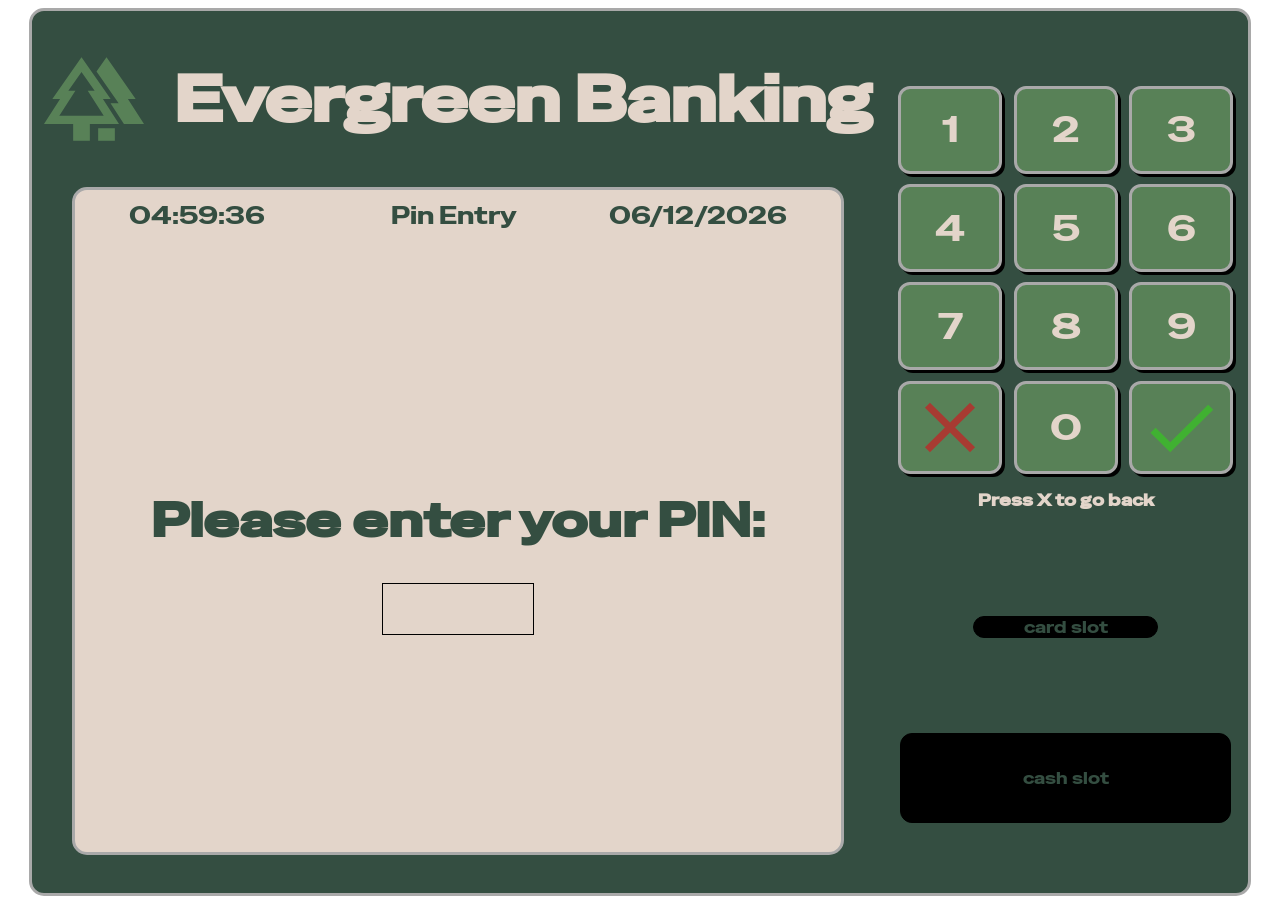
==== index.html @ eccc2c02 "added withdrawal functionality" ====
<!DOCTYPE html>
<html lang="en">
<head>
    <meta charset="UTF-8">
    <meta name="viewport" content="width=device-width, initial-scale=1.0">
    <link rel="stylesheet" href="styles.css">
    <script src="script.js" defer></script>
    <title>Evergreen Banking</title>
</head>
<body>
    <div id="outerContainer">
        <div id="leftContainer">
            <div id="titleBox">
                <img src="img/icon/forest-outline.svg" id="logo">
                <h1 id="title">Evergreen Banking</h1>
            </div>

            <div id="screenContainer">
                <div id="topBox">
                    <p id="time"></p>
                    <p id="location"></p>
                    <p id="date"></p>
                </div>


                <div class="pinEntry" id="pinEntryScreen">
                    <h1 class="pinEntry">Please enter your PIN:</h1>
                    <div class="pinEntry">
                        <h1 class="pinEntry" id="pinEntryTextDisplay"></h1>
                    </div>
                </div>

                
                <div class="lockout hidden" id="lockOutScreen">
                    <h1 class="lockout hidden">No tries remaining :&#40;</h1>
                </div>


                <div class="home hidden" id="homeScreen">
                    <button class="home hidden" id="balanceButton">Balance</button>
                    <button class="home hidden" id="withdrawButton">Withdraw</button>
                    <button class="home hidden" id="pinChangeButton">Change Pin</button>
                </div>


                <div class="balance hidden" id="balanceScreen">
                    <h1 class="balance hidden">Current Balance:</h1>
                    <h1 class="balance hidden" id="balanceDisplayText"></h1>
                </div>


                <div class="withdraw hidden" id="withdrawScreen">
                    <div class="withdraw hidden" id="quickWithdrawContainer">
                        <button class="withdraw hidden" id="withdrawTen">£10</button>
                        <button class="withdraw hidden" id="withdrawTwenty">£20</button>
                        <button class="withdraw hidden" id="withdrawFifty">£50</button>
                        <button class="withdraw hidden" id="withdrawHundred">£100</button>
                        <button class="withdraw hidden" id="withdrawCustom">Custom</button>
                    </div>
                </div>

                <div class="customWithdraw hidden" id="customWithdrawScreen">

                </div>

                <div class="pinChange hidden" id="pinChangeScreen">
                    <h1 class="pinChange hidden">pin change</h1>
                </div>

            </div>
        </div>

        <div id="rightContainer">
            <div id="keypad">
                <div class="keypadRow">
                    <button class="keypadButtons" id="button1">1</button>
                    <button class="keypadButtons" id="button2">2</button>
                    <button class="keypadButtons" id="button3">3</button>
                </div>

                <div class="keypadRow">
                    <button class="keypadButtons" id="button4">4</button>
                    <button class="keypadButtons" id="button5">5</button>
                    <button class="keypadButtons" id="button6">6</button>
                </div>

                <div class="keypadRow">
                    <button class="keypadButtons" id="button7">7</button>
                    <button class="keypadButtons" id="button8">8</button>
                    <button class="keypadButtons" id="button9">9</button>
                </div>

                <div class="keypadRow">
                    <button class="keypadButtons" id="buttonNo"><img id="noSymbol" src="img/icon/cross.svg"></button>
                    <button class="keypadButtons" id="button0">0</button>
                    <button class="keypadButtons" id="buttonYes"><img id="yesSymbol" src="img/icon/check.svg"></button>
                </div>
                <h1>Press X to go back</h1>
                
            </div>

            <div id="cardSlot"><p>card slot</p></div>

            <div id="cashSlot"><p>cash slot</p></div>
        </div>
    </div>
</body>
</html>
---- styles.css ----
@font-face {
    font-family: Oswald;
    src: url("fonts/Oswald/Oswald-VariableFont_wght.ttf");
}

@font-face {
    font-family: SpecialGothic;
    src: url("fonts/SpecialGothic/SpecialGothicExpandedOne-Regular.ttf");
}

:root {
    --main-font: SpecialGothic;


    --main-color: #344e41; 
    --accent-color: #588157;
    --accent-color-two: #a3b18a;
    --contrast-color: #e3d5ca;

    --screen-color: #e3d5ca;
}

.hidden {
    display: none !important;
}

*{
    font-family: var(--main-font);
}

body {
    display: flex;
    justify-content: center;
}

p {
    color: var(--main-color);
}

#outerContainer {
    display: flex;
    justify-content: space-evenly;
    align-items: center;

    height: 98vh;
    width: 95vw;

    background-color: var(--main-color);

    border-radius: 15px;
    border: medium darkgray solid;
}

#leftContainer {
    display: flex;
    flex-direction: column;
    flex-wrap: nowrap;
    justify-content: space-evenly;
    align-items: center;

    width: 70%;
    height: 100%;
}

#rightContainer {
    display: flex;
    flex-direction: column;
    gap: 25px;

    justify-content: space-evenly;
    align-items: center;

    width: 30%;
    height: 100%;
}

#logo {
    max-width: 100px;
    filter: brightness(0) saturate(100%) invert(48%) 
        sepia(31%) saturate(453%) hue-rotate(70deg) brightness(89%) contrast(89%);
}

#titleBox {
    display: flex;
    flex-direction: row;

    justify-content: center;
    align-items: center;
    gap: 30px;

    width: 100%;
}

#title {
    margin: 0px;
    padding: 0px;

    color: var(--contrast-color);
    
    font-size: 4rem;
}

#screenContainer {
    display: flex;
    flex-direction: column;
    justify-content: center;
    align-items: center;


    height: 75%;
    width: 90%;

    background-color: var(--contrast-color);

    margin: 0px;
    padding: 0px;

    border: medium darkgray solid;
    border-radius: 15px;
}

/*KeypadStylings*/
#keypad {
    display: flex;

    flex-direction: column;
    justify-content: space-evenly;

    text-align: center;

    height: 50%;
    width: 95%;

    border-radius: 12px;

}
#keypad > h1 {
    font-size: 1rem;
    color: var(--contrast-color);

}

.keypadRow {
    display: flex;
    justify-content: space-around;
    align-items: center;
    height: 100%;
    width: auto;
}

.keypadButtons {
    height: 90%;
    width: 30%;

    font-size: 35px;

    background-color: var(--accent-color);
    color: var(--contrast-color);

    border-radius: 12px;
    border: medium darkgray solid;

    box-shadow: 3px 3px black;
}

.keypadButtons:hover {
    background-color: var(--accent-color-two);

    box-shadow: none;
}


#yes, #no {
    background-position: center;
    background-repeat: no-repeat;
    background-size: contain;
}

#cardSlot {
    display: flex;
    align-items: center;
    justify-content: center;

    height: 20px;
    width: 50%;

    text-align: center;

    border: thin black solid;
    border-radius: 15px;

    background-color: black;
}

#cashSlot {
    display: flex;
    align-items: center;
    justify-content: center;

    height: 10%;
    width: 90%;

    text-align: center;

    border: thin black solid;
    border-radius: 12px;

    background-color: black;
}

#yesSymbol {
    max-width: 100px;

    filter: brightness(0) saturate(100%) invert(54%) sepia(51%) 
        saturate(650%) hue-rotate(66deg) brightness(95%) contrast(92%);
}
#noSymbol {
    max-width: 100px;

    filter: brightness(0) saturate(100%) invert(33%) sepia(13%) 
        saturate(4521%) hue-rotate(325deg) brightness(87%) contrast(95%);

}

#topBox {
    width:90%;

    display: flex;
    justify-content: space-around;
    align-items: center;
    flex-direction: row;

    gap: 60px;

    height: 50px;
}

#topBox > p {
    font-size: 1.5rem;
}
#location {
    padding-left: 35px;
}

/*pin entry screen*/
#pinEntryScreen {
    display: flex;
    flex-direction: column;

    justify-content: center;
    align-items: center;

    height: 100%;
    width: 100%;
}

#pinEntryScreen > h1 {
    font-size: 3rem;
    color: var(--main-color);
}

#pinEntryScreen > div {
    display: flex;
    justify-content: center;
    align-items: center;

    height: 50px;
    width: 150px;

    border: thin black solid;
}

#pinEntryTextDisplay {
    font-size: 3rem;
    color: var(--main-color);
}

/*lock out screen*/
#lockOutScreen {
    display: flex;
    flex-direction: column;
    justify-content: center;
    align-items: center;
    
    height: 100%;
    width: 100%;
}
#lockOutScreen > h1 {
    font-size: 5rem;
    color: var(--main-color);
}


/*Home / options screen*/
#homeScreen {
    display: flex;
    flex-direction: column;
    justify-content: center;
    align-items: center;

    gap: 30px;
    
    height: 100%;
    width: 100%;
}

#homeScreen > button {
    height: 20%;
    width: 35%;

    font-size: 35px;

    background-color: var(--accent-color);
    color: var(--contrast-color);

    border-radius: 12px;
    border: medium darkgray solid;

    box-shadow: 3px 3px black;

}

#homeScreen > button:hover {
    background-color: var(--accent-color-two);

    box-shadow: none;
}

/*balance display screen*/
#balanceScreen {
    display: flex;
    justify-content: center;
    align-items: center;

    flex-direction: column;

    gap: 30px;

    height: 100%;
    width: 100%;
}

#balanceScreen > h1 {
    font-size: 5rem;
    color: var(--main-color);
}

/*withdraw screen*/
#withdrawScreen {
    display: flex;
    justify-content: center;
    align-items: center;

    flex-direction: column;

    gap: 30px;

    height: 100%;
    width: 100%;
}
#quickWithdrawContainer {
    display: flex;
    justify-content: space-around;
    flex-flow: wrap row;
    
    height: 80%;
    width: 80%;
}
#quickWithdrawContainer > button {
    height: 20%;
    width: 35%;

    font-size: 35px;

    background-color: var(--accent-color);
    color: var(--contrast-color);

    border-radius: 12px;
    border: medium darkgray solid;

    box-shadow: 3px 3px black;
}

#quickWithdrawContainer > button:hover {
    background-color: var(--accent-color-two);

    box-shadow: none;
}
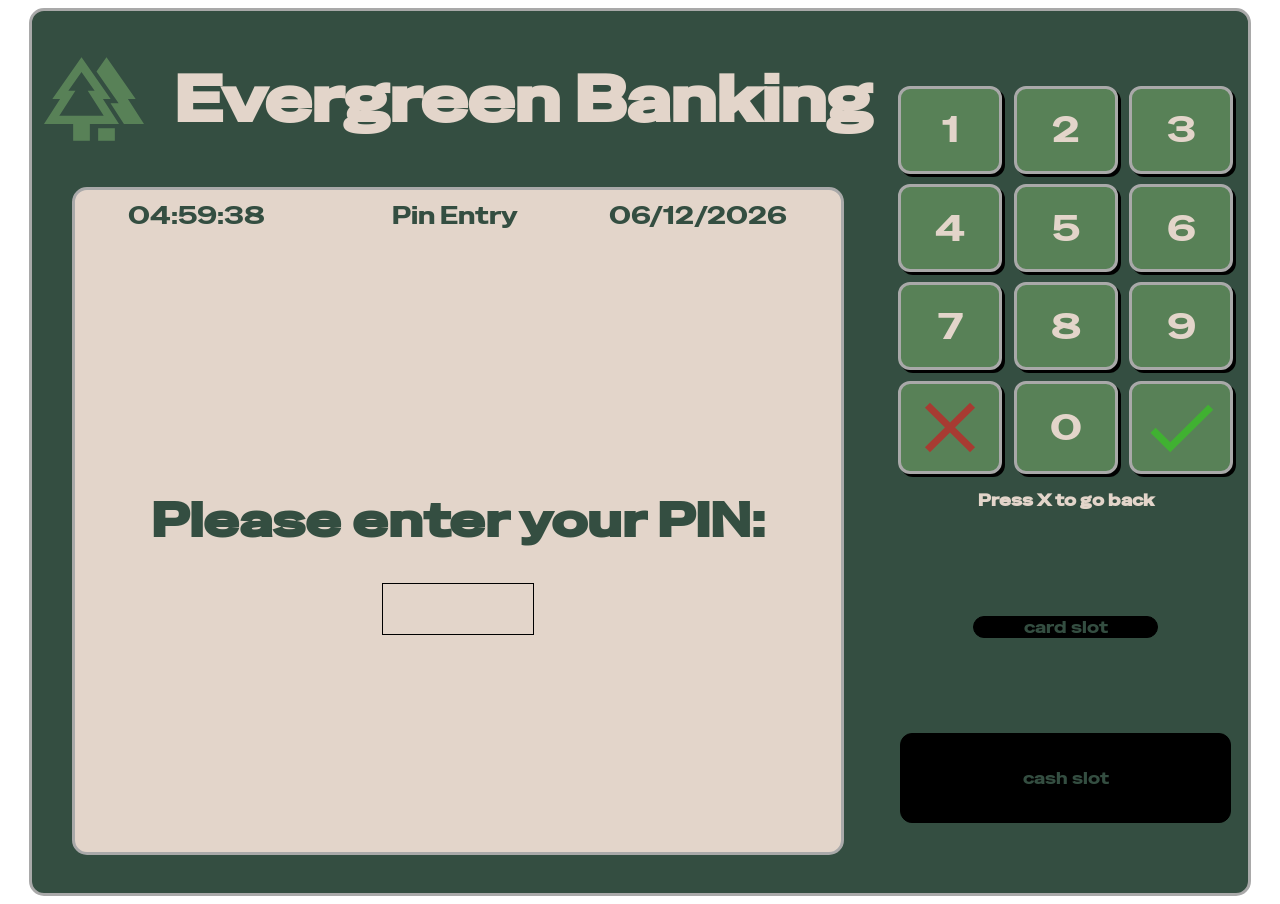
==== commit 498ca21f: "added custom entry" ====
--- a/index.html
+++ b/index.html
@@ -67,6 +67,10 @@
                     <h1 class="pinChange hidden">pin change</h1>
                 </div>
 
+                <div class="customWithdraw hidden">
+                    <h1 class="customWithdraw hidden" id="customAmountDisplay">....</h1>
+                </div>
+
             </div>
         </div>
 
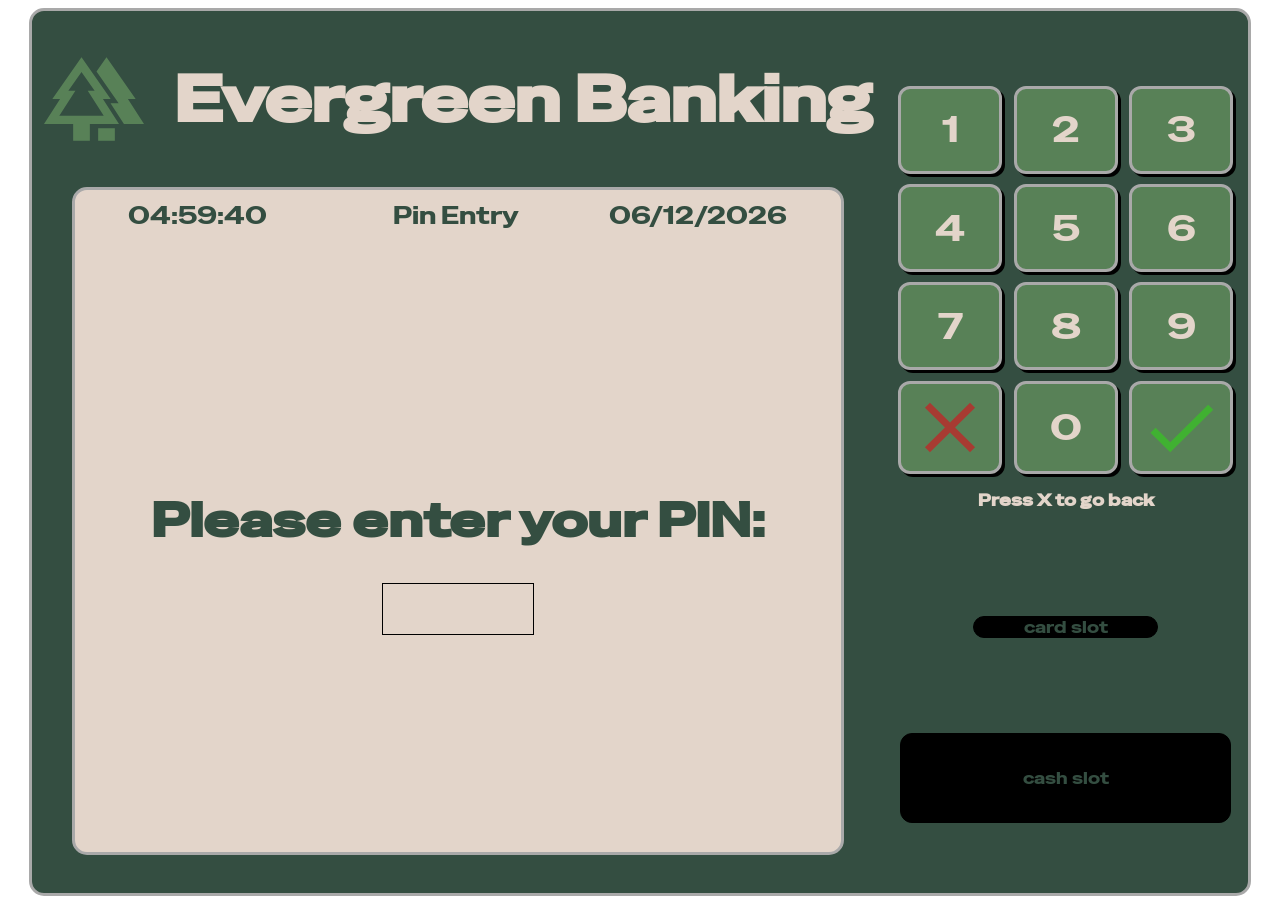
==== commit 87a49e48: "added new back button mechanics" ====
--- a/index.html
+++ b/index.html
@@ -95,9 +95,20 @@
                 </div>
 
                 <div class="keypadRow">
-                    <button class="keypadButtons" id="buttonNo"><img id="noSymbol" src="img/icon/cross.svg"></button>
+                    <button class="keypadButtons" id="buttonNoPinEntryHomeScreen"><img id="noSymbol" src="img/icon/cross.svg"></button>
+                    <button class="keypadButtons hidden" id="buttonNoBalance"><img id="noSymbol" src="img/icon/cross.svg"></button>
+                    <button class="keypadButtons hidden" id="buttonNoWithdraw"><img id="noSymbol" src="img/icon/cross.svg"></button>
+                    <button class="keypadButtons hidden" id="buttonNoCustomWithdraw"><img id="noSymbol" src="img/icon/cross.svg"></button>
+                    <button class="keypadButtons hidden" id="buttonNoPinChange"><img id="noSymbol" src="img/icon/cross.svg"></button>
+
+
                     <button class="keypadButtons" id="button0">0</button>
-                    <button class="keypadButtons" id="buttonYes"><img id="yesSymbol" src="img/icon/check.svg"></button>
+
+                    <button class="keypadButtons" id="buttonYesPinEntry"><img id="yesSymbol" src="img/icon/check.svg"></button>
+                    <button class="keypadButtons hidden" id="buttonYesWithdraw"><img id="yesSymbol" src="img/icon/check.svg"></button>
+                    <button class="keypadButtons hidden" id="buttonYesPinChange"><img id="yesSymbol" src="img/icon/check.svg"></button>
+                    <button class="keypadButtons hidden" id="buttonYesBlank"><img id="yesSymbol" src="img/icon/check.svg"></button>
+
                 </div>
                 <h1>Press X to go back</h1>
                 
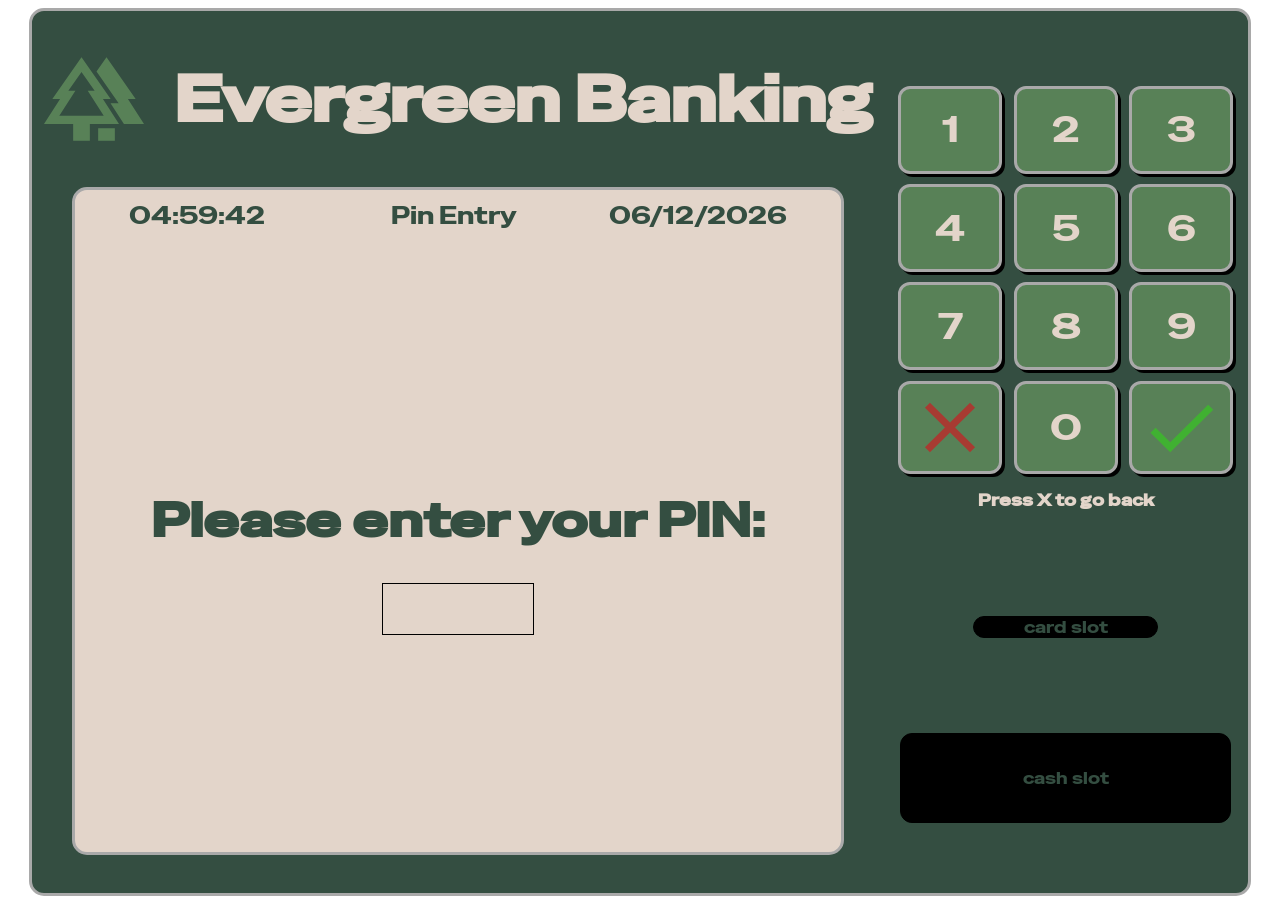
==== commit 0ce19fff: "added custom withdrawal amounts" ====
--- a/index.html
+++ b/index.html
@@ -60,15 +60,12 @@
                 </div>
 
                 <div class="customWithdraw hidden" id="customWithdrawScreen">
-
+                    <h1 class="customWithdraw hidden">Please enter an amount:</h1>
+                    <h1 class="customWithdraw hidden" id="customAmountDisplay">£</h1>
                 </div>
 
                 <div class="pinChange hidden" id="pinChangeScreen">
                     <h1 class="pinChange hidden">pin change</h1>
-                </div>
-
-                <div class="customWithdraw hidden">
-                    <h1 class="customWithdraw hidden" id="customAmountDisplay">....</h1>
                 </div>
 
             </div>
--- a/styles.css
+++ b/styles.css
@@ -386,4 +386,23 @@
     background-color: var(--accent-color-two);
 
     box-shadow: none;
+}
+
+/*Custom Withdraw Screen*/
+#customWithdrawScreen {
+    display: flex;
+    justify-content: center;
+    align-items: center;
+
+    flex-direction: column;
+
+    gap: 30px;
+
+    height: 100%;
+    width: 100%;
+}
+
+#customWithdrawScreen > h1 {
+    font-size: 4rem;
+    color: var(--main-color);
 }
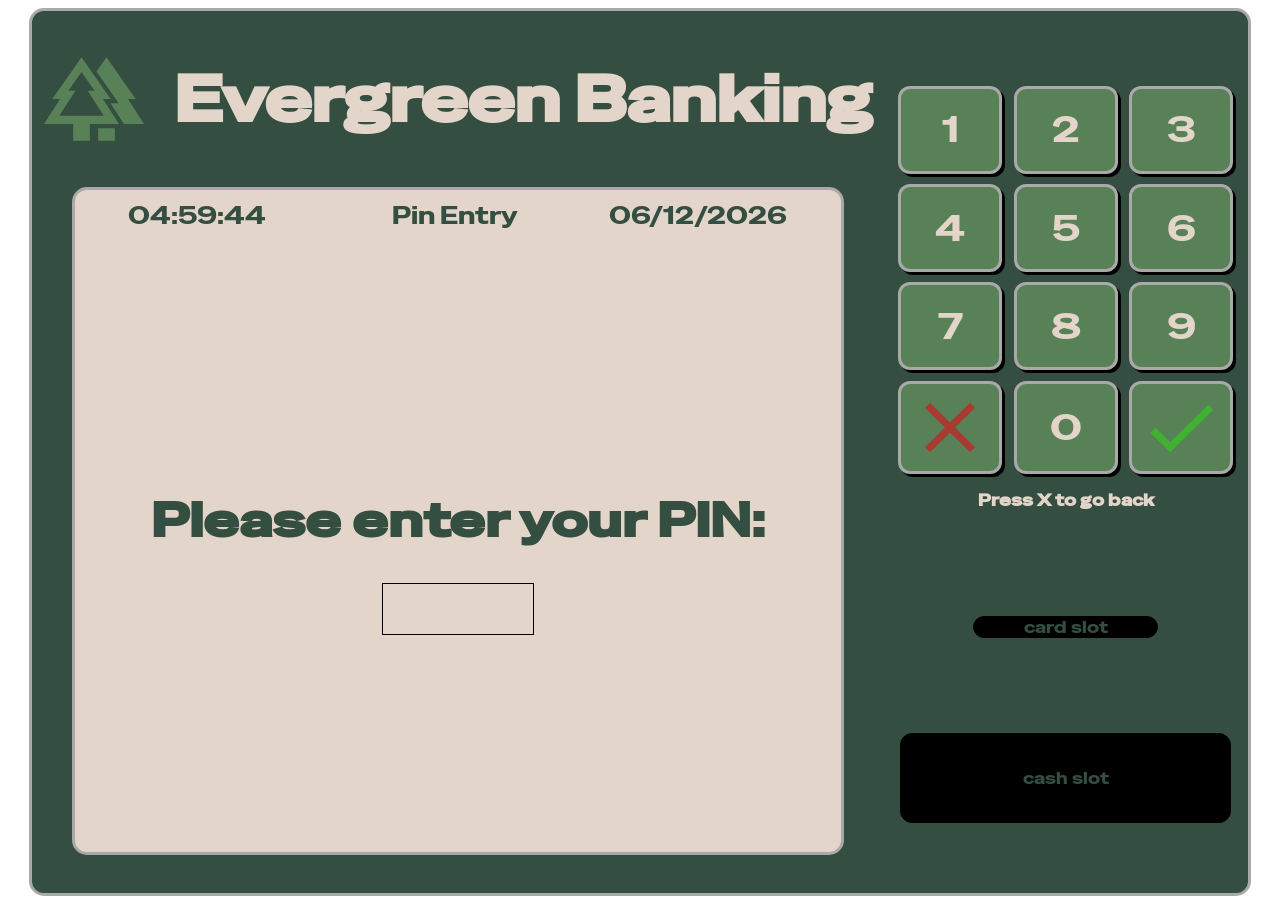
==== commit 96138e12: "added new pin change screen" ====
--- a/index.html
+++ b/index.html
@@ -65,7 +65,15 @@
                 </div>
 
                 <div class="pinChange hidden" id="pinChangeScreen">
-                    <h1 class="pinChange hidden">pin change</h1>
+                    <h1 class="pinChange hidden">Enter new pin:</h1>
+                    <div class="pinChange hidden" id="newPinEntryBox">
+                        <h1 class="pinChange hidden" id="newPinEntryDisplay">****</h1>
+                    </div>
+
+                    <h1 class="pinChange hidden">Confirm new pin:</h1>
+                    <div class="pinChange hidden" id="confirmNewPinEntryBox">
+                        <h1 class="pinChange hidden" id="confirmNewPinEntryDisplay">****</h1>
+                    </div>
                 </div>
 
             </div>
--- a/styles.css
+++ b/styles.css
@@ -273,7 +273,7 @@
 
 #pinEntryTextDisplay {
     font-size: 3rem;
-    color: var(--main-color);
+    color: black;
 }
 
 /*lock out screen*/
@@ -405,4 +405,40 @@
 #customWithdrawScreen > h1 {
     font-size: 4rem;
     color: var(--main-color);
+}
+
+/*Pin change Screen*/
+
+#pinChangeScreen {
+    display: flex;
+    justify-content: center;
+    align-items: center;
+
+    flex-direction: column;
+
+    gap: 15px;
+
+    height: 100%;
+    width: 100%;
+}
+
+#pinChangeScreen > div {
+    display: flex;
+    justify-content: center;
+    align-items: center;
+
+    height: 50px;
+    width: 150px;
+
+    border: thin black solid;
+}
+
+#pinChangeScreen > h1 {
+    font-size: 2.5rem;
+    color: var(--main-color);
+}
+
+#newPinEntryDisplay, #confirmNewPinEntryDisplay {
+    font-size: 3rem;
+    color: black;
 }
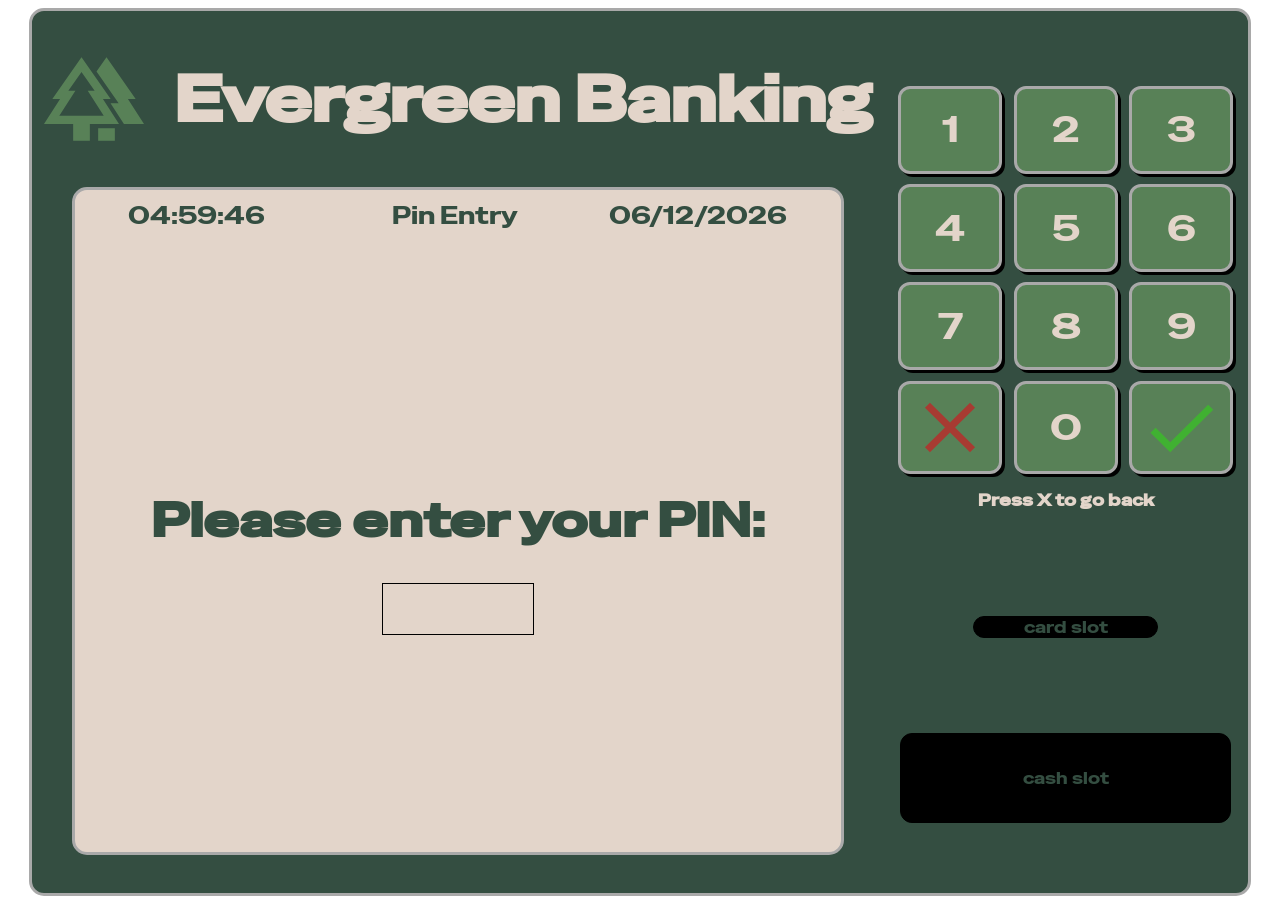
==== commit 181303c5: "added pin change mechanic" ====
--- a/index.html
+++ b/index.html
@@ -67,12 +67,12 @@
                 <div class="pinChange hidden" id="pinChangeScreen">
                     <h1 class="pinChange hidden">Enter new pin:</h1>
                     <div class="pinChange hidden" id="newPinEntryBox">
-                        <h1 class="pinChange hidden" id="newPinEntryDisplay">****</h1>
+                        <h1 class="pinChange hidden" id="newPinEntryDisplay"></h1>
                     </div>
 
                     <h1 class="pinChange hidden">Confirm new pin:</h1>
                     <div class="pinChange hidden" id="confirmNewPinEntryBox">
-                        <h1 class="pinChange hidden" id="confirmNewPinEntryDisplay">****</h1>
+                        <h1 class="pinChange hidden" id="confirmNewPinEntryDisplay"></h1>
                     </div>
                 </div>
 
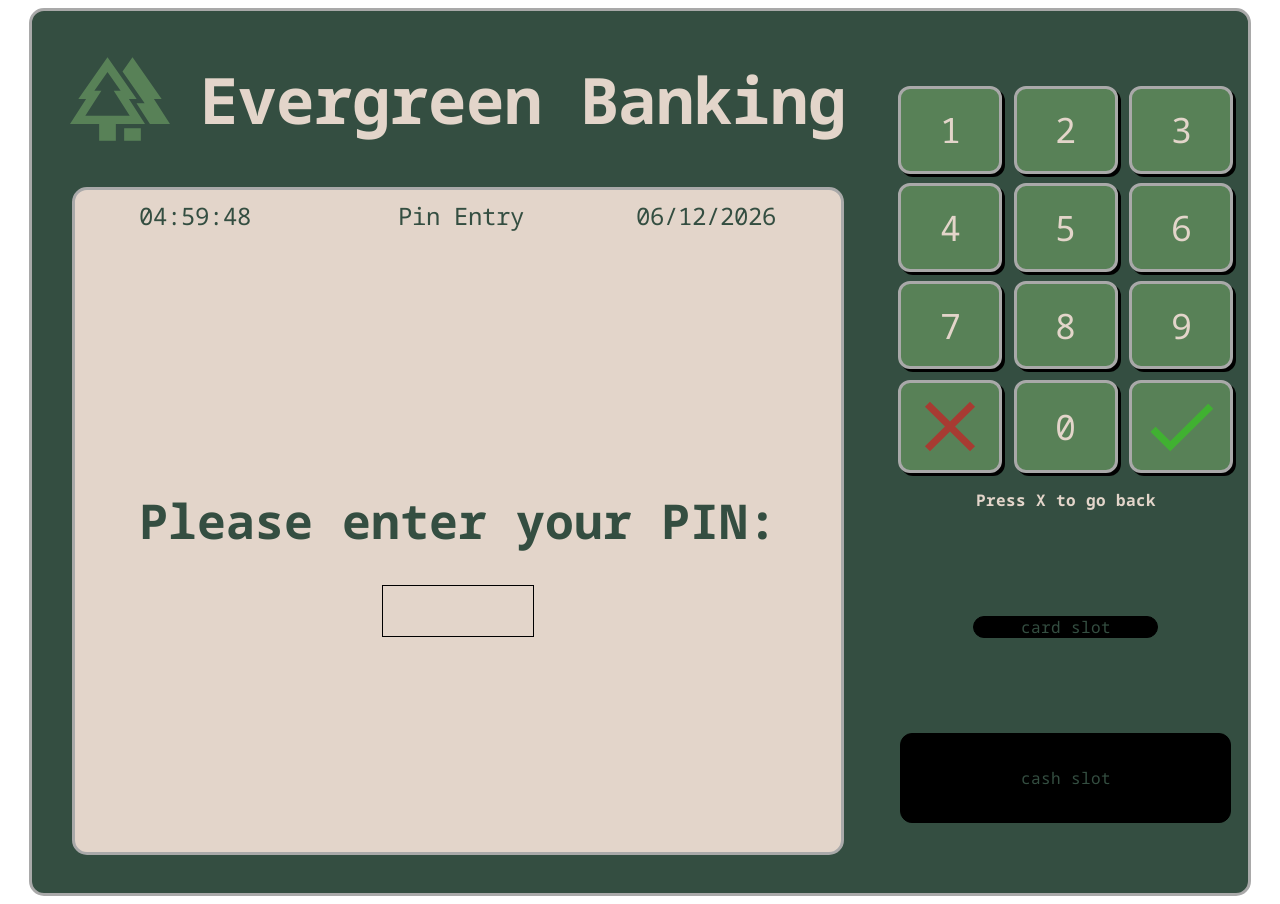
==== commit a1d3518a: "changed global font" ====
--- a/index.html
+++ b/index.html
@@ -45,7 +45,7 @@
 
                 <div class="balance hidden" id="balanceScreen">
                     <h1 class="balance hidden">Current Balance:</h1>
-                    <h1 class="balance hidden" id="balanceDisplayText"></h1>
+                    <p class="balance hidden" id="balanceDisplayText"></p>
                 </div>
 
 
--- a/styles.css
+++ b/styles.css
@@ -9,8 +9,14 @@
     src: url("fonts/SpecialGothic/SpecialGothicExpandedOne-Regular.ttf");
 }
 
+@font-face {
+    font-family: NotoSansMono;
+    src: url("fonts/Noto_Sans_Mono/NotoSansMono-VariableFont_wdth\,wght.ttf");
+}
+
 :root {
-    --main-font: SpecialGothic;
+    --main-font: NotoSansMono;
+    --display-box-font: NotoSansMono;
 
 
     --main-color: #344e41; 
@@ -237,6 +243,7 @@
 }
 
 #topBox > p {
+    font-family: var(--display-box-font);
     font-size: 1.5rem;
 }
 #location {
@@ -335,7 +342,7 @@
 
     flex-direction: column;
 
-    gap: 30px;
+    gap: 15px;
 
     height: 100%;
     width: 100%;
@@ -344,6 +351,11 @@
 #balanceScreen > h1 {
     font-size: 5rem;
     color: var(--main-color);
+}
+
+#balanceScreen > p {
+    font-size: 3rem;
+    color: var(--main-color)
 }
 
 /*withdraw screen*/
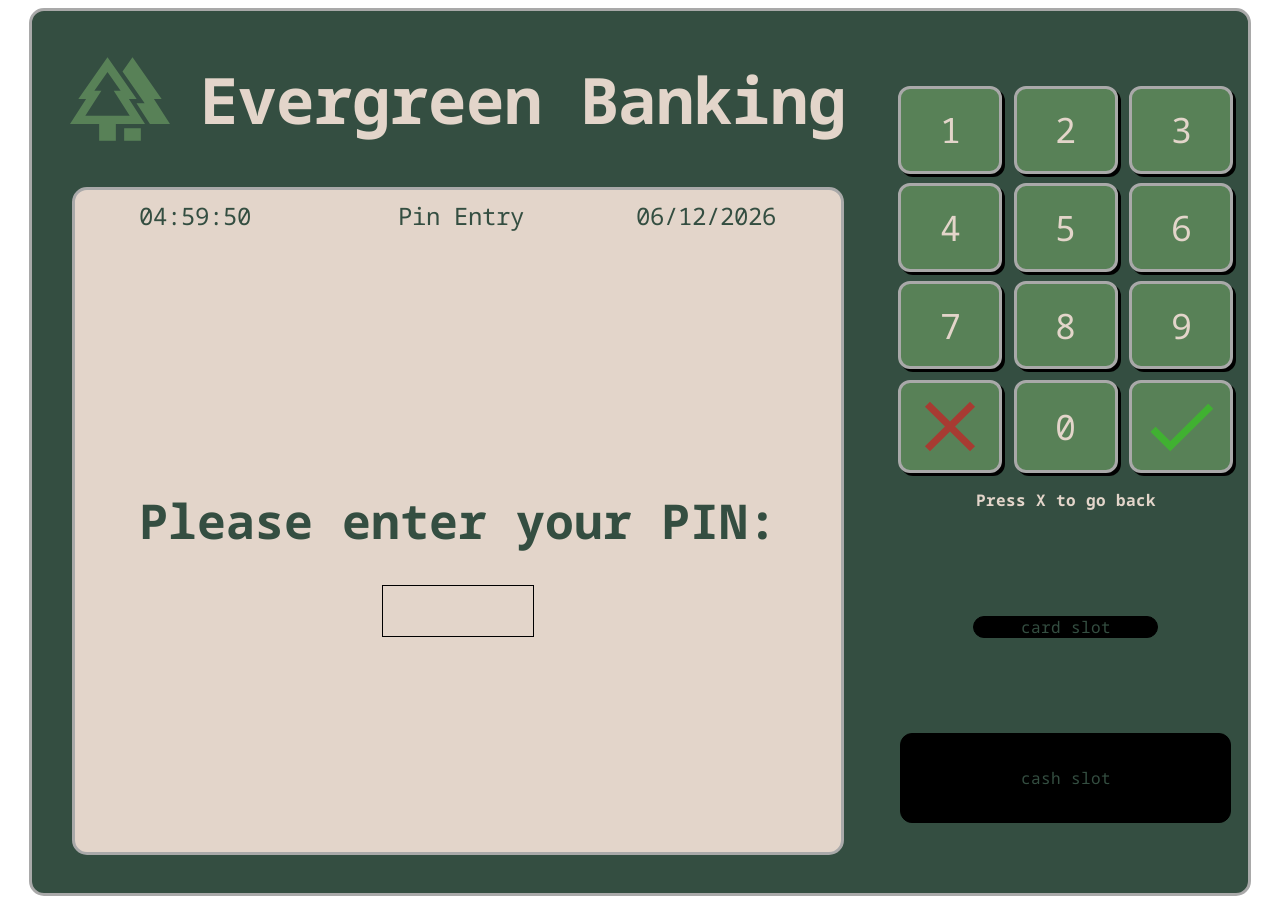
==== commit 434e2a60: "fixed bugs" ====
--- a/index.html
+++ b/index.html
@@ -100,7 +100,8 @@
                 </div>
 
                 <div class="keypadRow">
-                    <button class="keypadButtons" id="buttonNoPinEntryHomeScreen"><img id="noSymbol" src="img/icon/cross.svg"></button>
+                    <button class="keypadButtons" id="buttonNoPinEntry"><img id="noSymbol" src="img/icon/cross.svg"></button>
+                    <button class="keypadButtons hidden" id="buttonNoHomeScreen"><img id="noSymbol" src="img/icon/cross.svg"></button>
                     <button class="keypadButtons hidden" id="buttonNoBalance"><img id="noSymbol" src="img/icon/cross.svg"></button>
                     <button class="keypadButtons hidden" id="buttonNoWithdraw"><img id="noSymbol" src="img/icon/cross.svg"></button>
                     <button class="keypadButtons hidden" id="buttonNoCustomWithdraw"><img id="noSymbol" src="img/icon/cross.svg"></button>
